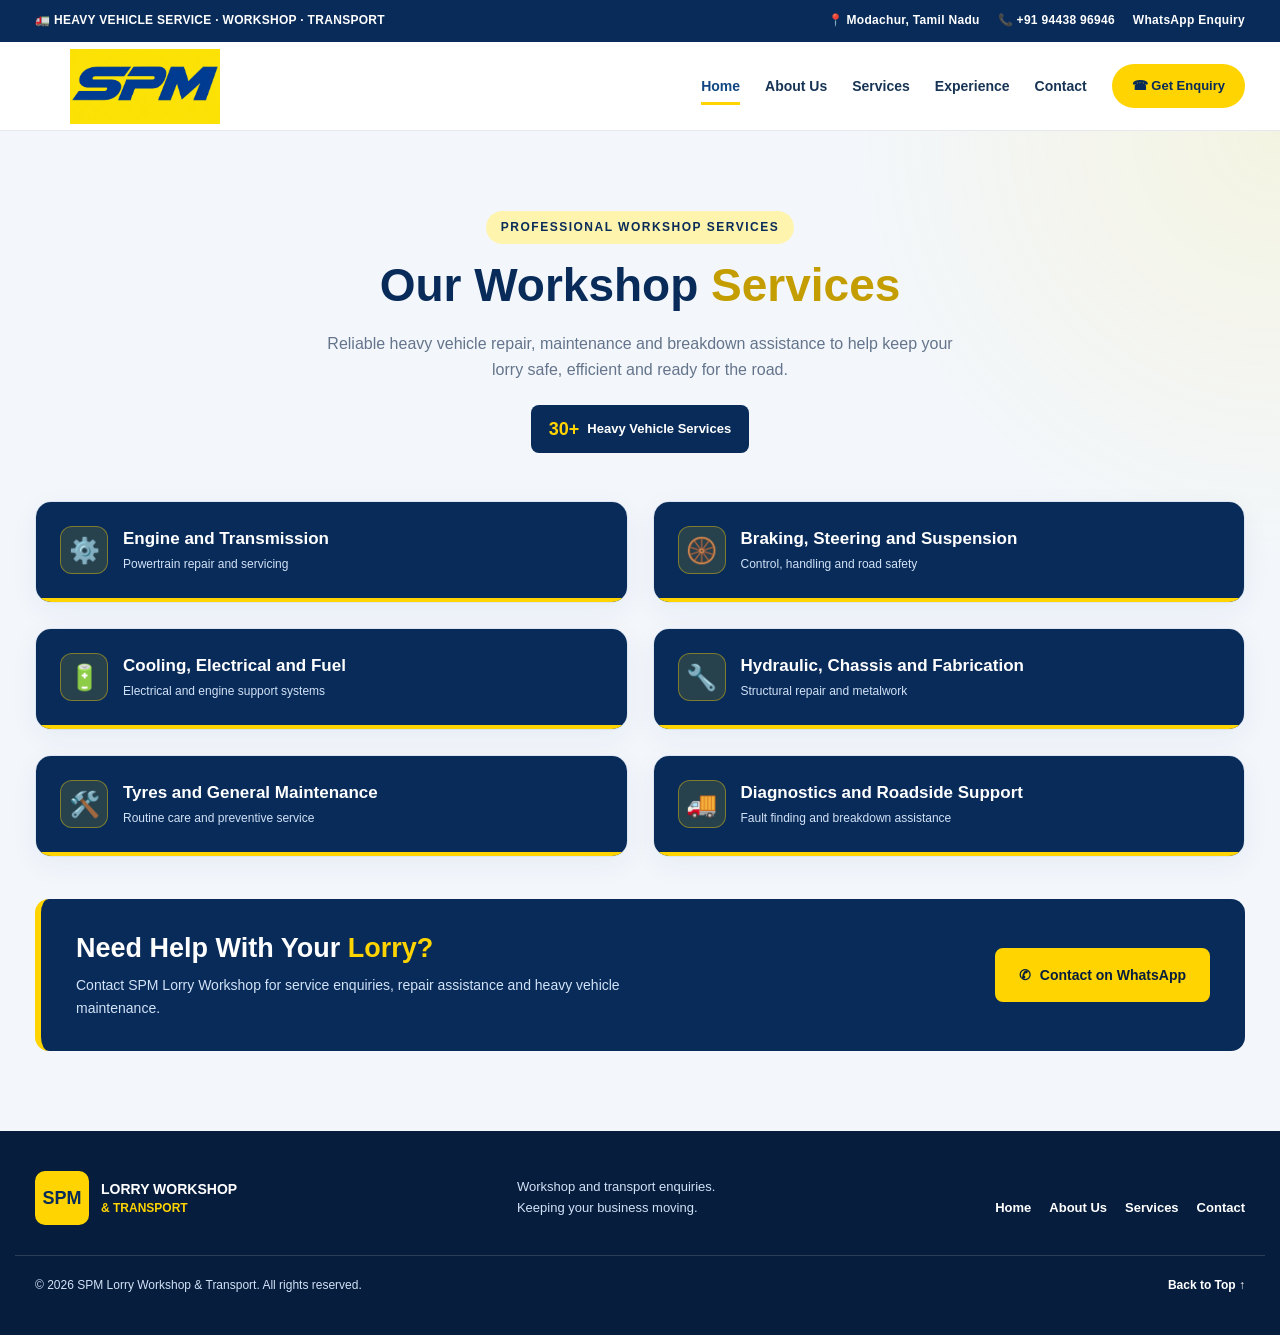
==== service.html @ 40bc5135 "Update Home link to point to index.html" ====
<!DOCTYPE html>
<html lang="en">
<head>
  <meta charset="UTF-8">
  <meta name="viewport" content="width=device-width, initial-scale=1.0">

  <title>Our Workshop Services | SPM Lorry Workshop & Transport</title>

  <meta name="description"
    content="Explore heavy commercial vehicle repair, engine servicing, brake repair, electrical work, fabrication and roadside breakdown assistance at SPM Lorry Workshop, Modachur, Tamil Nadu.">

  <meta name="theme-color" content="#082b59">

  <!-- Website Tab Icon -->
  <link rel="icon" type="images/png" href="logo.png">

  <!-- External CSS -->
  <link rel="stylesheet" href="style.css">

  <style>
    /* =========================================
       ROOT VARIABLES AND RESET
    ========================================= */

    :root {
      --navy: #082b59;
      --navy-dark: #061d3d;
      --blue: #104783;
      --yellow: #ffd400;
      --white: #ffffff;
      --light: #f3f7fc;
      --text: #183454;
      --muted: #64748b;
      --border: #dce6f2;
    }

    * {
      margin: 0;
      padding: 0;
      box-sizing: border-box;
    }

    html {
      scroll-behavior: smooth;
      scroll-padding-top: 110px;
    }

    body {
      font-family: Arial, Helvetica, sans-serif;
      background: var(--light);
      color: var(--text);
      line-height: 1.6;
    }

    a {
      color: inherit;
      text-decoration: none;
    }

    button,
    a {
      -webkit-tap-highlight-color: transparent;
    }

    .container {
      width: 100%;
      max-width: 1250px;
      margin: 0 auto;
      padding-left: 20px;
      padding-right: 20px;
    }

    /* =========================================
       TOP BAR
    ========================================= */

    .topbar {
      background: var(--navy);
      color: var(--white);
      font-size: 12px;
      font-weight: 600;
      letter-spacing: 0.3px;
    }

    .topbar-content,
    .topbar-contact {
      display: flex;
      align-items: center;
      justify-content: space-between;
      gap: 18px;
    }

    .topbar-content {
      min-height: 42px;
    }

    .topbar-contact a {
      transition: color 0.25s ease;
      white-space: nowrap;
    }

    .topbar-contact a:hover {
      color: var(--yellow);
    }

    /* =========================================
       HEADER AND NAVIGATION
    ========================================= */

    .header {
      position: sticky;
      top: 0;
      z-index: 1000;
      background: rgba(255, 255, 255, 0.97);
      backdrop-filter: blur(16px);
      border-bottom: 1px solid rgba(8, 43, 89, 0.1);
    }

    .navbar {
      min-height: 88px;
      display: flex;
      align-items: center;
      justify-content: space-between;
      gap: 25px;
    }

    .brand {
      display: inline-flex;
      align-items: center;
      flex-shrink: 0;
    }

    .brand img {
      display: block;
      width: 220px;
      max-height: 75px;
      object-fit: contain;
    }

    .nav-menu {
      display: flex;
      align-items: center;
      gap: 25px;
    }

    .nav-link {
      position: relative;
      padding: 12px 0;
      font-size: 14px;
      font-weight: 700;
      white-space: nowrap;
      transition: color 0.25s ease;
    }

    .nav-link::after {
      content: "";
      position: absolute;
      left: 0;
      bottom: 4px;
      width: 0;
      height: 3px;
      background: var(--yellow);
      transition: width 0.25s ease;
    }

    .nav-link:hover,
    .nav-link.active {
      color: var(--blue);
    }

    .nav-link:hover::after,
    .nav-link.active::after {
      width: 100%;
    }

    .nav-cta {
      display: inline-flex;
      align-items: center;
      justify-content: center;
      gap: 8px;
      padding: 12px 20px;
      border-radius: 50px;
      background: var(--yellow);
      color: var(--navy);
      font-size: 13px;
      font-weight: 800;
      white-space: nowrap;
      transition: transform 0.25s ease,
                  box-shadow 0.25s ease;
    }

    .nav-cta:hover {
      transform: translateY(-2px);
      box-shadow: 0 8px 20px rgba(255, 212, 0, 0.3);
    }

    .menu-toggle {
      display: none;
      width: 44px;
      height: 44px;
      padding: 9px;
      border: 1px solid var(--border);
      border-radius: 10px;
      background: var(--white);
      cursor: pointer;
    }

    .menu-toggle span {
      display: block;
      height: 3px;
      width: 100%;
      margin: 5px 0;
      border-radius: 4px;
      background: var(--navy);
      transition: transform 0.2s ease;
    }

    /* =========================================
       WORKSHOP SERVICES SECTION
    ========================================= */

    .workshop-services {
      padding: 80px 0;
      background:
        radial-gradient(
          circle at top right,
          rgba(255, 212, 0, 0.10),
          transparent 28%
        ),
        var(--light);
    }

    .section-header {
      max-width: 760px;
      margin: 0 auto 48px;
      text-align: center;
    }

    .section-label {
      display: inline-block;
      margin-bottom: 14px;
      padding: 7px 15px;
      background: #fff4ad;
      color: var(--navy);
      border-radius: 30px;
      font-size: 12px;
      font-weight: 800;
      letter-spacing: 1.5px;
      text-transform: uppercase;
    }

    .section-header h1 {
      margin-bottom: 18px;
      color: var(--navy);
      font-size: clamp(30px, 4vw, 46px);
      line-height: 1.2;
      font-weight: 800;
    }

    .section-header h1 span {
      color: #c49d00;
    }

    .section-header > p {
      max-width: 650px;
      margin: 0 auto;
      color: var(--muted);
      font-size: 16px;
    }

    .service-count {
      display: inline-flex;
      align-items: center;
      justify-content: center;
      gap: 8px;
      margin-top: 22px;
      padding: 10px 18px;
      background: var(--navy);
      color: var(--white);
      border-radius: 8px;
      font-size: 13px;
      font-weight: 700;
    }

    .service-count strong {
      color: var(--yellow);
      font-size: 18px;
    }

    /* =========================================
       SERVICES GRID
    ========================================= */

    .services-grid {
      display: grid;
      grid-template-columns: repeat(2, minmax(0, 1fr));
      gap: 25px;
      align-items: stretch;
    }

    /* =========================================
       SERVICE CATEGORY CARDS
    ========================================= */

    .service-category {
      overflow: hidden;
      background: var(--white);
      border: 1px solid var(--border);
      border-radius: 16px;
      box-shadow: 0 8px 28px rgba(8, 43, 89, 0.055);
      transition: transform 0.3s ease,
                  box-shadow 0.3s ease,
                  border-color 0.3s ease;
    }

    .service-category:hover {
      transform: translateY(-5px);
      border-color: #c3d4e9;
      box-shadow: 0 16px 35px rgba(8, 43, 89, 0.12);
    }

    .category-header {
      display: flex;
      align-items: center;
      gap: 15px;
      min-height: 100px;
      padding: 22px 24px;
      background: var(--navy);
      color: var(--white);
      border-bottom: 4px solid var(--yellow);
    }

    .category-icon {
      width: 48px;
      height: 48px;
      flex-shrink: 0;
      display: flex;
      align-items: center;
      justify-content: center;
      background: rgba(255, 212, 0, 0.13);
      border: 1px solid rgba(255, 212, 0, 0.4);
      border-radius: 12px;
      font-size: 25px;
    }

    .category-heading {
      flex: 1;
      min-width: 0;
    }

    .category-heading h2 {
      font-size: 17px;
      line-height: 1.4;
      font-weight: 700;
    }

    .category-heading p {
      margin-top: 4px;
      color: #d2e2f7;
      font-size: 12px;
    }

    /* =========================================
       SERVICE LIST
    ========================================= */

    .service-list {
      list-style: none;
      padding: 13px 24px 20px;
    }

    .service-list li {
      display: flex;
      align-items: flex-start;
      gap: 12px;
      padding: 11px 0;
      border-bottom: 1px solid #edf1f7;
      color: var(--text);
      font-size: 14px;
      transition: color 0.2s ease;
    }

    .service-list li:last-child {
      border-bottom: none;
    }

    .service-list li:hover {
      color: var(--blue);
    }

    .service-check {
      width: 21px;
      height: 21px;
      flex-shrink: 0;
      display: flex;
      align-items: center;
      justify-content: center;
      margin-top: 1px;
      background: #fff6bf;
      color: var(--navy);
      border-radius: 50%;
      font-size: 12px;
      font-weight: 900;
    }

    /* =========================================
       WHATSAPP CONTACT BANNER
    ========================================= */

    .workshop-cta {
      display: flex;
      align-items: center;
      justify-content: space-between;
      gap: 25px;
      margin-top: 42px;
      padding: 32px 35px;
      background: var(--navy);
      border-left: 6px solid var(--yellow);
      border-radius: 14px;
      color: var(--white);
    }

    .cta-content {
      flex: 1;
    }

    .cta-content h2 {
      margin-bottom: 8px;
      font-size: clamp(21px, 3vw, 27px);
      line-height: 1.3;
    }

    .cta-content h2 span {
      color: var(--yellow);
    }

    .cta-content p {
      max-width: 600px;
      color: #d2e2f7;
      font-size: 14px;
    }

    .cta-button {
      display: inline-flex;
      align-items: center;
      justify-content: center;
      gap: 9px;
      flex-shrink: 0;
      padding: 14px 22px;
      background: var(--yellow);
      color: var(--navy-dark);
      border: 2px solid var(--yellow);
      border-radius: 8px;
      font-size: 14px;
      font-weight: 800;
      transition: background 0.25s ease,
                  color 0.25s ease;
    }

    .cta-button:hover {
      background: transparent;
      color: var(--yellow);
    }

    /* =========================================
       FOOTER
    ========================================= */

    .footer {
      padding-top: 40px;
      background: var(--navy-dark);
      color: var(--white);
    }

    .footer-main {
      display: flex;
      align-items: center;
      justify-content: space-between;
      flex-wrap: wrap;
      gap: 25px;
      padding-bottom: 30px;
    }

    .footer-brand {
      gap: 12px;
    }

    .brand-mark {
      display: flex;
      align-items: center;
      justify-content: center;
      width: 54px;
      height: 54px;
      background: var(--yellow);
      color: var(--navy);
      border-radius: 10px;
      font-size: 18px;
      font-weight: 900;
    }

    .brand-text {
      display: flex;
      flex-direction: column;
      color: var(--white);
      font-size: 14px;
      font-weight: 800;
      line-height: 1.4;
    }

    .brand-text small {
      color: var(--yellow);
      font-size: 12px;
    }

    .footer-description {
      color: #d2e2f7;
      font-size: 13px;
    }

    .footer-links {
      display: flex;
      flex-wrap: wrap;
      gap: 18px;
      font-size: 13px;
      font-weight: 600;
    }

    .footer-links a:hover,
    .footer-bottom a:hover {
      color: var(--yellow);
    }

    .footer-bottom {
      display: flex;
      align-items: center;
      justify-content: space-between;
      flex-wrap: wrap;
      gap: 15px;
      padding-top: 20px;
      padding-bottom: 20px;
      border-top: 1px solid rgba(255, 255, 255, 0.15);
      color: #d2e2f7;
      font-size: 12px;
    }

    .footer-bottom a {
      color: var(--white);
      font-weight: 700;
    }

    /* =========================================
       TABLET RESPONSIVE
    ========================================= */

    @media (max-width: 1000px) {
      .navbar {
        gap: 15px;
      }

      .brand img {
        width: 185px;
      }

      .nav-menu {
        gap: 16px;
      }

      .nav-link {
        font-size: 13px;
      }

      .nav-cta {
        padding: 11px 14px;
      }

      .topbar-content {
        padding-top: 8px;
        padding-bottom: 8px;
      }

      .topbar-contact {
        flex-wrap: wrap;
        justify-content: flex-end;
        gap: 8px 14px;
      }
    }

    @media (max-width: 800px) {
      .menu-toggle {
        display: block;
        flex-shrink: 0;
      }

      .nav-menu {
        display: none;
        position: absolute;
        top: 100%;
        left: 0;
        right: 0;
        padding: 20px;
        background: var(--white);
        border-top: 1px solid var(--border);
        box-shadow: 0 12px 22px rgba(8, 43, 89, 0.1);
        align-items: stretch;
        flex-direction: column;
        gap: 8px;
      }

      .nav-menu.is-open {
        display: flex;
      }

      .nav-link {
        padding: 10px 4px;
        font-size: 15px;
      }

      .nav-link::after {
        bottom: 2px;
      }

      .nav-cta {
        margin-top: 8px;
      }

      .services-grid {
        gap: 18px;
      }

      .category-header {
        padding: 18px;
        gap: 12px;
      }

      .category-heading h2 {
        font-size: 15px;
      }

      .service-list {
        padding: 12px 18px 17px;
      }

      .service-list li {
        font-size: 13px;
      }

      .workshop-cta {
        padding: 27px;
      }
    }

    /* =========================================
       MOBILE RESPONSIVE
    ========================================= */

    @media (max-width: 600px) {
      .container {
        padding-left: 16px;
        padding-right: 16px;
      }

      .topbar-content {
        align-items: flex-start;
        flex-direction: column;
        gap: 8px;
      }

      .topbar-content > p {
        font-size: 10px;
      }

      .topbar-contact {
        justify-content: flex-start;
        font-size: 11px;
      }

      .navbar {
        min-height: 75px;
      }

      .brand img {
        width: 175px;
        max-height: 60px;
      }

      .workshop-services {
        padding: 48px 0;
      }

      .section-header {
        margin-bottom: 32px;
      }

      .section-header h1 {
        font-size: 30px;
      }

      .section-header > p {
        font-size: 14px;
      }

      .services-grid {
        grid-template-columns: 1fr;
        gap: 20px;
      }

      .category-header {
        min-height: auto;
        padding: 20px;
      }

      .category-icon {
        width: 44px;
        height: 44px;
        font-size: 22px;
      }

      .category-heading h2 {
        font-size: 16px;
      }

      .service-list {
        padding: 12px 20px 17px;
      }

      .service-list li {
        font-size: 14px;
        padding: 12px 0;
      }

      .workshop-cta {
        flex-direction: column;
        align-items: stretch;
        gap: 20px;
        padding: 25px 22px;
      }

      .cta-button {
        width: 100%;
      }

      .footer-main {
        align-items: flex-start;
        flex-direction: column;
      }

      .footer-bottom {
        align-items: flex-start;
        flex-direction: column;
      }
    }

    /* =========================================
       SMALL MOBILE
    ========================================= */

    @media (max-width: 360px) {
      .brand img {
        width: 150px;
      }

      .workshop-services {
        padding: 38px 0;
      }

      .section-header h1 {
        font-size: 26px;
      }

      .category-header {
        gap: 10px;
        padding: 16px;
      }

      .category-heading h2 {
        font-size: 14px;
      }

      .category-heading p {
        font-size: 11px;
      }

      .service-list {
        padding-right: 16px;
        padding-left: 16px;
      }

      .service-list li {
        font-size: 13px;
      }
    }

    /* =========================================
       ACCESSIBILITY
    ========================================= */

    a:focus-visible,
    button:focus-visible {
      outline: 3px solid var(--yellow);
      outline-offset: 4px;
    }

    @media (prefers-reduced-motion: reduce) {
      html {
        scroll-behavior: auto;
      }

      *,
      *::before,
      *::after {
        transition-duration: 0.01ms !important;
        animation-duration: 0.01ms !important;
      }
    }
  </style>
</head>

<body id="home">

  <!-- =========================================
       TOP BAR
  ========================================= -->

  <div class="topbar">
    <div class="container topbar-content">

      <p>🚛 HEAVY VEHICLE SERVICE · WORKSHOP · TRANSPORT</p>

      <div class="topbar-contact">
        <span>📍 Modachur, Tamil Nadu</span>

        <a href="tel:+919443896946">
          📞 +91 94438 96946
        </a>

        <a
          href="https://wa.me/919443896946"
          target="_blank"
          rel="noopener noreferrer">
          WhatsApp Enquiry
        </a>
      </div>

    </div>
  </div>

  <!-- =========================================
       WEBSITE HEADER
  ========================================= -->

  <header class="header">
    <div class="container navbar">

      <a href="#home" class="brand" aria-label="SPM home">
        <img
          src="images/logo.png"
          alt="SPM Lorry Workshop and Transport logo">
      </a>

      <button
        class="menu-toggle"
        id="menuToggle"
        type="button"
        aria-label="Open navigation menu"
        aria-expanded="false"
        aria-controls="navMenu">

        <span></span>
        <span></span>
        <span></span>
      </button>

      <nav class="nav-menu" id="navMenu" aria-label="Main navigation">

        <a class="nav-link active" href="index.html">Home</a>
        <a class="nav-link" href="#about">About Us</a>
        <a class="nav-link" href="#services">Services</a>
        <a class="nav-link" href="#experience">Experience</a>
        <a class="nav-link" href="#contact">Contact</a>

        <a
          class="nav-cta"
          href="https://wa.me/919443896946?text=Hello%20SPM%2C%20I%20need%20an%20enquiry."
          target="_blank"
          rel="noopener noreferrer">
          ☎ Get Enquiry
        </a>

      </nav>

    </div>
  </header>

  <!-- =========================================
       MAIN CONTENT
  ========================================= -->

  <main>

    <!-- WORKSHOP SERVICES -->

    <section class="workshop-services" id="services">

      <div class="container">

        <!-- SECTION HEADING -->

        <div class="section-header">

          <span class="section-label">
            Professional Workshop Services
          </span>

          <h1>
            Our Workshop <span>Services</span>
          </h1>

          <p>
            Reliable heavy vehicle repair, maintenance and breakdown
            assistance to help keep your lorry safe, efficient and
            ready for the road.
          </p>

          <div class="service-count">
            <strong>30+</strong>
            Heavy Vehicle Services
          </div>

        </div>

        <!-- SERVICE CATEGORY GRID -->

        <div class="services-grid">

          <!-- 01 ENGINE AND TRANSMISSION -->

          <article class="service-category">

            <header class="category-header">

              <div class="category-icon" aria-hidden="true">
                ⚙️
              </div>

              <div class="category-heading">
                <h2>Engine and Transmission</h2>
                <p>Powertrain repair and servicing</p>
              </div>

            </header>

            <ol class="service-list" start="1">

              <li><span class="service-check">✓</span><span>Heavy Commercial Vehicle Repair</span></li>
              <li><span class="service-check">✓</span><span>Lorry Engine Repair</span></li>
              <li><span class="service-check">✓</span><span>Engine Overhauling and Reconditioning</span></li>
              <li><span class="service-check">✓</span><span>Gearbox Repair and Servicing</span></li>
              <li><span class="service-check">✓</span><span>Clutch Repair and Replacement</span></li>
              <li><span class="service-check">✓</span><span>Differential Repair and Servicing</span></li>
              <li><span class="service-check">✓</span><span>Axle Repair and Replacement</span></li>

            </ol>

          </article>

          <!-- 02 BRAKING, STEERING AND SUSPENSION -->

          <article class="service-category">

            <header class="category-header">

              <div class="category-icon" aria-hidden="true">
                🛞
              </div>

              <div class="category-heading">
                <h2>Braking, Steering and Suspension</h2>
                <p>Control, handling and road safety</p>
              </div>

            </header>

            <ol class="service-list" start="8">

              <li><span class="service-check">✓</span><span>Brake System Repair and Servicing</span></li>
              <li><span class="service-check">✓</span><span>Air Brake System Repair</span></li>
              <li><span class="service-check">✓</span><span>Suspension System Repair</span></li>
              <li><span class="service-check">✓</span><span>Steering System Repair</span></li>
              <li><span class="service-check">✓</span><span>Wheel Alignment and Balancing</span></li>

            </ol>

          </article>

          <!-- 03 COOLING, ELECTRICAL AND FUEL -->

          <article class="service-category">

            <header class="category-header">

              <div class="category-icon" aria-hidden="true">
                🔋
              </div>

              <div class="category-heading">
                <h2>Cooling, Electrical and Fuel</h2>
                <p>Electrical and engine support systems</p>
              </div>

            </header>

            <ol class="service-list" start="13">

              <li><span class="service-check">✓</span><span>Radiator and Cooling System Repair</span></li>
              <li><span class="service-check">✓</span><span>Vehicle Electrical System Repair</span></li>
              <li><span class="service-check">✓</span><span>Battery Testing and Replacement</span></li>
              <li><span class="service-check">✓</span><span>Starter Motor and Alternator Repair</span></li>
              <li><span class="service-check">✓</span><span>Diesel Fuel Injection System Servicing</span></li>
              <li><span class="service-check">✓</span><span>Fuel Pump Repair and Servicing</span></li>
              <li><span class="service-check">✓</span><span>Air Compressor Repair and Servicing</span></li>

            </ol>

          </article>

          <!-- 04 HYDRAULIC, CHASSIS AND FABRICATION -->

          <article class="service-category">

            <header class="category-header">

              <div class="category-icon" aria-hidden="true">
                🔧
              </div>

              <div class="category-heading">
                <h2>Hydraulic, Chassis and Fabrication</h2>
                <p>Structural repair and metalwork</p>
              </div>

            </header>

            <ol class="service-list" start="20">

              <li><span class="service-check">✓</span><span>Hydraulic System Repair</span></li>
              <li><span class="service-check">✓</span><span>Chassis Repair and Reinforcement</span></li>
              <li><span class="service-check">✓</span><span>Welding and Metal Fabrication</span></li>

            </ol>

          </article>

          <!-- 05 TYRES AND GENERAL MAINTENANCE -->

          <article class="service-category">

            <header class="category-header">

              <div class="category-icon" aria-hidden="true">
                🛠️
              </div>

              <div class="category-heading">
                <h2>Tyres and General Maintenance</h2>
                <p>Routine care and preventive service</p>
              </div>

            </header>

            <ol class="service-list" start="23">

              <li><span class="service-check">✓</span><span>Tyre Replacement and Puncture Repair</span></li>
              <li><span class="service-check">✓</span><span>Engine Oil Change and Lubrication</span></li>
              <li><span class="service-check">✓</span><span>Preventive Maintenance and Inspection</span></li>
              <li><span class="service-check">✓</span><span>Periodic Lorry Servicing</span></li>
              <li><span class="service-check">✓</span><span>Spare Parts Replacement</span></li>

            </ol>

          </article>

          <!-- 06 DIAGNOSTICS AND ROADSIDE SUPPORT -->

          <article class="service-category">

            <header class="category-header">

              <div class="category-icon" aria-hidden="true">
                🚚
              </div>

              <div class="category-heading">
                <h2>Diagnostics and Roadside Support</h2>
                <p>Fault finding and breakdown assistance</p>
              </div>

            </header>

            <ol class="service-list" start="28">

              <li><span class="service-check">✓</span><span>Vehicle Inspection and Fault Diagnosis</span></li>
              <li><span class="service-check">✓</span><span>On-Site Lorry Repair</span></li>
              <li><span class="service-check">✓</span><span>Heavy Vehicle Breakdown Assistance</span></li>

            </ol>

          </article>

        </div>

        <!-- CONTACT BANNER -->

        <section class="workshop-cta" id="contact">

          <div class="cta-content">

            <h2>
              Need Help With Your <span>Lorry?</span>
            </h2>

            <p>
              Contact SPM Lorry Workshop for service enquiries,
              repair assistance and heavy vehicle maintenance.
            </p>

          </div>

          <a
            class="cta-button"
            href="https://wa.me/919443896946?text=Hello%20SPM%2C%20I%20need%20lorry%20workshop%20service."
            target="_blank"
            rel="noopener noreferrer"
            aria-label="Contact SPM Lorry Workshop on WhatsApp">

            <span aria-hidden="true">✆</span>
            Contact on WhatsApp

          </a>

        </section>

      </div>

    </section>

  </main>

  <!-- =========================================
       FOOTER
  ========================================= -->

  <footer class="footer" id="footer">

    <div class="container footer-main">

      <a class="footer-brand" href="#home" aria-label="SPM home">

        <span class="brand-mark">SPM</span>

        <span class="brand-text">
          LORRY WORKSHOP
          <small>&amp; TRANSPORT</small>
        </span>

      </a>

      <p class="footer-description">
        Workshop and transport enquiries.
        <br>
        Keeping your business moving.
      </p>

      <nav class="footer-links" aria-label="Footer navigation">

        <a href="index.html">Home</a>
        <a href="#about">About Us</a>
        <a href="#services">Services</a>
        <a href="#contact">Contact</a>

      </nav>

    </div>

    <div class="container footer-bottom">

      <span>
        © <span id="year"></span>
        SPM Lorry Workshop &amp; Transport. All rights reserved.
      </span>

      <a href="#home">Back to Top ↑</a>

    </div>

  </footer>

  <!-- =========================================
       JAVASCRIPT
  ========================================= -->

  <script>
    // Automatically update the copyright year
    const yearElement = document.getElementById("year");

    if (yearElement) {
      yearElement.textContent = new Date().getFullYear();
    }

    // Mobile navigation menu
    const menuToggle = document.getElementById("menuToggle");
    const navMenu = document.getElementById("navMenu");

    if (menuToggle && navMenu) {
      menuToggle.addEventListener("click", function () {
        const isOpen = navMenu.classList.toggle("is-open");

        menuToggle.setAttribute("aria-expanded", String(isOpen));

        menuToggle.setAttribute(
          "aria-label",
          isOpen ? "Close navigation menu" : "Open navigation menu"
        );
      });

      // Close the mobile menu after selecting a link
      navMenu.querySelectorAll("a").forEach(function (link) {
        link.addEventListener("click", function () {
          navMenu.classList.remove("is-open");
          menuToggle.setAttribute("aria-expanded", "false");
          menuToggle.setAttribute("aria-label", "Open navigation menu");
        });
      });

      // Close the mobile menu when returning to desktop width
      window.addEventListener("resize", function () {
        if (window.innerWidth > 800) {
          navMenu.classList.remove("is-open");
          menuToggle.setAttribute("aria-expanded", "false");
          menuToggle.setAttribute("aria-label", "Open navigation menu");
        }
      });
    }
  </script>

</body>
</html>
---- style.css ----
/* =========================================
   SPM LORRY WORKSHOP & TRANSPORT
   Blue + Yellow Responsive Theme
========================================= */

:root {
  --navy: #082b59;
  --navy-dark: #041b3a;
  --blue: #104783;
  --yellow: #ffd400;
  --white: #ffffff;
  --cream: #f1f6ff;
  --ink: #082b59;
  --muted: #536985;
  --line: #d5e3f5;
  --shadow: 0 12px 35px rgba(8, 43, 89, 0.09);
  --radius: 18px;
}

* {
  margin: 0;
  padding: 0;
  box-sizing: border-box;
}

html {
  scroll-behavior: smooth;
  scroll-padding-top: 90px;
}

body {
  font-family: "DM Sans", Arial, sans-serif;
  color: var(--ink);
  background: var(--white);
  line-height: 1.7;
  overflow-x: hidden;
}

a {
  color: inherit;
  text-decoration: none;
}

button {
  font: inherit;
}

img {
  display: block;
  max-width: 100%;
}

.container {
  width: min(1200px, calc(100% - 48px));
  margin: 0 auto;
}

section {
  scroll-margin-top: 85px;
}
 
/* =========================================
   TOP BAR
========================================= */

.topbar {
  background: var(--navy);
  color: var(--white);
  font-size: 12px;
  font-weight: 600;
  letter-spacing: 0.35px;
}

.topbar-content,
.topbar-contact {
  display: flex;
  align-items: center;
  justify-content: space-between;
  gap: 22px;
}

.topbar-content {
  min-height: 40px;
}

.topbar-contact {
  gap: 20px;
}

.topbar-contact a {
  transition: color 0.25s ease;
}

.topbar-contact a:hover {
  color: var(--yellow);
}

/* =========================================
   HEADER / NAVIGATION
========================================= */

.header {
  position: sticky;
  top: 0;
  z-index: 1000;
  background: rgba(255, 255, 255, 0.96);
  backdrop-filter: blur(16px);
  border-bottom: 1px solid rgba(8, 43, 89, 0.08);
}

.navbar {
  min-height: 92px;
  display: flex;
  align-items: center;
  justify-content: space-between;
  gap: 35px;
}

.brand {
  display: flex;
  align-items: center;
  flex-shrink: 0;
}

.brand img {
  width: 245px;
  max-height: 78px;
  object-fit: contain;
}

.nav-menu {
  display: flex;
  align-items: center;
  gap: 30px;
}

.nav-link {
  position: relative;
  padding: 12px 0;
  font-size: 15px;
  font-weight: 700;
  transition: color 0.25s ease;
}

.nav-link::after {
  content: "";
  position: absolute;
  bottom: 2px;
  left: 0;
  width: 0;
  height: 4px;
  background: var(--yellow);
  transition: width 0.25s ease;
}

.nav-link:hover,
.nav-link.active {
  color: var(--blue);
}

.nav-link:hover::after,
.nav-link.active::after {
  width: 100%;
}

.nav-cta {
  display: inline-flex;
  align-items: center;
  justify-content: center;
  gap: 8px;
  padding: 13px 25px;
  border-radius: 50px;
  background: var(--yellow);
  color: var(--navy);
  font-size: 14px;
  font-weight: 800;
  white-space: nowrap;
  transition: transform 0.25s ease, box-shadow 0.25s ease;
}

.nav-cta:hover {
  transform: translateY(-2px);
  box-shadow: 0 8px 20px rgba(255, 212, 0, 0.28);
}

.menu-toggle {
  display: none;
  width: 44px;
  height: 44px;
  border: 1px solid var(--line);
  border-radius: 10px;
  background: var(--white);
  cursor: pointer;
  padding: 10px;
}

.menu-toggle span {
  display: block;
  height: 3px;
  width: 100%;
  margin: 4px 0;
  border-radius: 4px;
  background: var(--navy);
}

/* =========================================
   HERO SECTION
========================================= */

.hero {
  min-height: 440px;
  position: relative;
  display: flex;
  align-items: center;
  color: var(--white);

  /* Replace this image with your own truck photo */
  background-image: url("images/hero-truck.jpg");
  background-size: cover;
  background-position: center 55%;
  background-color: var(--navy);
}

.hero-overlay {
  position: absolute;
  inset: 0;
  background:
    linear-gradient(
      90deg,
      rgba(4, 27, 58, 0.94) 0%,
      rgba(4, 37, 73, 0.78) 42%,
      rgba(4, 27, 58, 0.12) 100%
    );
}

.hero-content {
  position: relative;
  z-index: 1;
  padding-top: 60px;
  padding-bottom: 60px;
}

.eyebrow,
.section-label {
  display: flex;
  align-items: center;
  gap: 12px;
  color: var(--blue);
  font-size: 13px;
  font-weight: 800;
  letter-spacing: 0.8px;
}

.hero .eyebrow {
  color: #e4efff;
  font-size: 15px;
  margin-bottom: 15px;
}

.eyebrow-line {
  display: inline-block;
  flex-shrink: 0;
  width: 48px;
  height: 5px;
  background: var(--yellow);
}

.hero h1 {
  max-width: 790px;
  font-size: clamp(38px, 5.1vw, 66px);
  font-weight: 800;
  line-height: 1.04;
  letter-spacing: -2px;
}

.hero h1 span {
  color: var(--yellow);
}

.hero-content > p {
  max-width: 550px;
  margin-top: 18px;
  color: #edf4ff;
  font-size: 18px;
  line-height: 1.65;
}

.hero-buttons {
  display: flex;
  flex-wrap: wrap;
  gap: 14px;
  margin-top: 25px;
}

.btn {
  display: inline-flex;
  align-items: center;
  justify-content: center;
  gap: 14px;
  min-height: 50px;
  padding: 13px 25px;
  border-radius: 50px;
  border: 1px solid transparent;
  font-size: 14px;
  font-weight: 800;
  transition: transform 0.25s ease, background 0.25s ease;
}

.btn:hover {
  transform: translateY(-3px);
}

.btn-yellow {
  background: var(--yellow);
  color: var(--navy);
}

.btn-yellow:hover {
  background: #ffe34d;
}

.btn-outline {
  color: var(--white);
  border-color: rgba(255, 255, 255, 0.7);
}

.btn-outline:hover {
  background: rgba(255, 255, 255, 0.12);
}

.hero-note {
  display: flex;
  align-items: center;
  gap: 9px;
  margin-top: 22px;
  color: #e2edff;
  font-size: 12px;
  font-weight: 600;
}

.note-dot {
  width: 8px;
  height: 8px;
  background: var(--yellow);
  border-radius: 50%;
}

/* =========================================
   SHARED SECTION STYLES
========================================= */

.section {
  padding: 78px 0;
}

.section-heading {
  margin-bottom: 30px;
}

.section-label {
  margin-bottom: 10px;
}

.section-heading h2,
.about-content h2,
.contact-content h2 {
  font-size: clamp(28px, 3.2vw, 38px);
  font-weight: 800;
  line-height: 1.2;
  letter-spacing: -0.8px;
}

.section-heading > p {
  margin-top: 10px;
  color: var(--muted);
  font-size: 15px;
}

/* =========================================
   ABOUT SECTION
========================================= */

.about-section {
  background: var(--white);
}

.about-grid {
  display: grid;
  grid-template-columns: 1.4fr 0.8fr;
  align-items: center;
  gap: 65px;
}

.about-content h2 {
  margin-bottom: 18px;
}

.about-content > p {
  margin-top: 12px;
  max-width: 650px;
  color: var(--muted);
  font-size: 15px;
}

.text-link {
  display: inline-flex;
  margin-top: 22px;
  color: var(--blue);
  font-weight: 800;
  border-bottom: 2px solid var(--yellow);
  padding-bottom: 4px;
}

.about-highlight {
  padding: 35px;
  border: 1px solid var(--line);
  border-radius: var(--radius);
  background: linear-gradient(135deg, #f5f9ff, #e6f0ff);
  box-shadow: var(--shadow);
}

.highlight-number {
  color: var(--navy);
  font-size: 72px;
  font-weight: 800;
  line-height: 1.1;
}

.highlight-number span {
  color: #e0b900;
}

.about-highlight h3 {
  margin-top: 8px;
  font-size: 22px;
  font-weight: 800;
}

.about-highlight p {
  color: var(--muted);
  font-size: 14px;
}

.highlight-line {
  width: 55px;
  height: 5px;
  margin: 22px 0 15px;
  background: var(--yellow);
}

.about-highlight .highlight-small {
  font-size: 12px;
  font-weight: 700;
}

/* =========================================
   SERVICES SECTION
========================================= */

.services-section {
  background:
    radial-gradient(ellipse at top left, #ffffff 0%, transparent 65%),
    var(--cream);
}

.section-heading h2 {
  color: var(--navy);
}

.services-grid {
  display: grid;
  grid-template-columns: repeat(3, minmax(0, 1fr));
  gap: 24px;
  align-items: stretch;
}

.service-card {
  min-width: 0;
  display: flex;
  flex-direction: column;
  gap: 15px;
  padding: 25px;
  border: 1px solid var(--line);
  border-radius: var(--radius);
  background: rgba(255, 255, 255, 0.92);
  box-shadow: 0 5px 20px rgba(8, 43, 89, 0.04);
  transition: transform 0.25s ease, box-shadow 0.25s ease;
}

.service-card:hover {
  transform: translateY(-5px);
  box-shadow: var(--shadow);
}

.service-icon {
  width: 52px;
  height: 52px;
  display: grid;
  place-items: center;
  flex-shrink: 0;
  border-radius: 50%;
  background: var(--navy);
  color: var(--white);
  font-size: 23px;
}

.yellow-icon {
  background: var(--yellow);
}

.service-number {
  display: block;
  margin-bottom: 5px;
  color: #52729a;
  font-size: 10px;
  font-weight: 800;
  letter-spacing: 1px;
}

.service-body h3 {
  color: var(--navy);
  font-size: 21px;
  font-weight: 800;
  line-height: 1.35;
}

.service-body > p {
  margin-top: 10px;
  color: var(--muted);
  font-size: 14px;
  line-height: 1.8;
}

.service-list,
.simple-list {
  padding-left: 20px;
  color: var(--muted);
  font-size: 13px;
}

.service-list {
  display: none;
  margin-top: 10px;
}

.service-list.show-list {
  display: block;
}

.service-list li,
.simple-list li {
  padding: 5px 0;
}

.service-list li::marker,
.simple-list li::marker {
  color: #d6b000;
}

.simple-list {
  margin-top: 12px;
  margin-bottom: 5px;
}

.service-btn {
  display: inline-flex;
  align-items: center;
  justify-content: space-between;
  gap: 12px;
  align-self: flex-start;
  max-width: 100%;
  margin-top: auto;
  padding: 11px 17px;
  border: 1px solid var(--blue);
  border-radius: 40px;
  background: var(--white);
  color: var(--blue);
  font-size: 12px;
  font-weight: 800;
  cursor: pointer;
  transition: background 0.25s ease, color 0.25s ease;
}

.service-body {
  display: flex;
  flex: 1;
  flex-direction: column;
  align-items: flex-start;
}

.service-btn:hover {
  background: var(--navy);
  color: var(--white);
}

.workshop-trigger {
  margin-top: 22px;
  background: var(--navy);
  color: var(--white);
  border-color: var(--navy);
}

.workshop-trigger:hover {
  background: var(--blue);
  color: var(--white);
}

/* =========================================
   CONTACT CTA
========================================= */

.contact-section {
  padding: 65px 0;
  background: var(--navy);
  color: var(--white);
}

.contact-content {
  display: flex;
  align-items: center;
  justify-content: space-between;
  gap: 35px;
}

.light-label {
  color: #e1edff;
}

.contact-content h2 {
  max-width: 650px;
  margin-top: 12px;
}

.contact-content > div:first-child > p {
  margin-top: 12px;
  color: #d8e5f7;
  font-size: 14px;
}

.contact-buttons {
  display: flex;
  flex-wrap: wrap;
  gap: 12px;
}

.btn-white {
  background: var(--white);
  color: var(--navy);
}

/* =========================================
   FOOTER
========================================= */

.footer {
  padding: 35px 0 20px;
  background: var(--navy-dark);
  color: var(--white);
}

.footer-content {
  text-align: center;
}

.footer-brand {
  display: inline-flex;
  align-items: center;
  justify-content: center;
  gap: 14px;
  font-size: 14px;
  font-weight: 800;
}

.footer-brand img {
  width: 100px;
  padding: 5px;
  border-radius: 5px;
  background: var(--white);
}

.footer-content > p {
  margin-top: 15px;
  color: #d0def1;
  font-size: 13px;
}

.footer-links {
  display: flex;
  justify-content: center;
  flex-wrap: wrap;
  gap: 25px;
  margin-top: 20px;
  font-size: 13px;
  font-weight: 600;
}

.footer-links a:hover {
  color: var(--yellow);
}

.footer-content .copyright {
  margin-top: 25px;
  padding-top: 18px;
  border-top: 1px solid rgba(255, 255, 255, 0.15);
  font-size: 12px;
}

/* =========================================
   FLOATING WHATSAPP
========================================= */

.whatsapp-float {
  position: fixed;
  right: 22px;
  bottom: 22px;
  z-index: 900;
  width: 54px;
  height: 54px;
  display: grid;
  place-items: center;
  border: 3px solid var(--white);
  border-radius: 50%;
  background: #20bd5a;
  color: var(--white);
  font-size: 13px;
  font-weight: 800;
  box-shadow: 0 5px 18px rgba(0, 0, 0, 0.2);
  transition: transform 0.25s ease;
}

.whatsapp-float:hover {
  transform: scale(1.08);
}

/* =========================================
   TABLET
========================================= */

@media (max-width: 1000px) {
  .topbar-content {
    justify-content: center;
  }

  .topbar-contact {
    display: none;
  }

  .navbar {
    gap: 18px;
  }

  .brand img {
    width: 190px;
  }

  .nav-menu {
    gap: 17px;
  }

  .nav-link {
    font-size: 13px;
  }

  .nav-cta {
    padding: 11px 16px;
  }

  .hero {
    min-height: 420px;
  }

  .hero h1 {
    font-size: clamp(38px, 6vw, 58px);
  }

  .services-grid {
    grid-template-columns: repeat(2, minmax(0, 1fr));
  }

  .about-grid {
    gap: 30px;
  }

  .contact-content {
    align-items: flex-start;
    flex-direction: column;
  }
}

/* =========================================
   MOBILE
========================================= */

@media (max-width: 700px) {
  html {
    scroll-padding-top: 75px;
  }

  .container {
    width: calc(100% - 32px);
  }

  .topbar {
    font-size: 10px;
    text-align: center;
  }

  .topbar-content {
    min-height: 34px;
  }

  .navbar {
    min-height: 74px;
    gap: 12px;
  }

  .brand img {
    width: 165px;
    max-height: 58px;
  }

  .menu-toggle {
    display: block;
    flex-shrink: 0;
  }

  .nav-menu {
    position: absolute;
    top: 100%;
    left: 0;
    right: 0;
    display: none;
    align-items: stretch;
    flex-direction: column;
    gap: 0;
    padding: 12px 20px 20px;
    background: var(--white);
    border-top: 1px solid var(--line);
    box-shadow: 0 15px 25px rgba(8, 43, 89, 0.12);
  }

  .nav-menu.show {
    display: flex;
  }

  .nav-link {
    padding: 13px 5px;
    font-size: 15px;
    border-bottom: 1px solid #edf2fa;
  }

  .nav-link::after {
    display: none;
  }

  .nav-cta {
    margin-top: 12px;
    padding: 13px;
  }

  .hero {
    min-height: 470px;
    background-position: 64% center;
  }

  .hero-overlay {
    background: linear-gradient(
      90deg,
      rgba(4, 27, 58, 0.94) 0%,
      rgba(4, 27, 58, 0.80) 62%,
      rgba(4, 27, 58, 0.42) 100%
    );
  }

  .hero-content {
    padding-top: 55px;
    padding-bottom: 45px;
  }

  .hero .eyebrow {
    align-items: flex-start;
    font-size: 11px;
    line-height: 1.7;
  }

  .eyebrow-line {
    width: 30px;
    height: 4px;
    margin-top: 8px;
  }

  .hero h1 {
    font-size: clamp(34px, 9vw, 48px);
    letter-spacing: -1.5px;
    line-height: 1.12;
  }

  .hero-content > p {
    max-width: 420px;
    font-size: 15px;
  }

  .hero-buttons {
    gap: 10px;
  }

  .btn {
    min-height: 46px;
    padding: 11px 18px;
    font-size: 12px;
  }

  .section {
    padding: 55px 0;
  }

  .section-heading h2,
  .about-content h2,
  .contact-content h2 {
    font-size: 28px;
  }

  .section-heading > p {
    font-size: 14px;
  }

  .about-grid {
    grid-template-columns: 1fr;
    gap: 28px;
  }

  .about-highlight {
    padding: 25px;
  }

  .highlight-number {
    font-size: 58px;
  }

  .services-grid {
    grid-template-columns: 1fr;
    gap: 18px;
  }

  .service-card {
    padding: 23px;
  }

  .service-body h3 {
    font-size: 20px;
  }

  .service-body > p {
    font-size: 14px;
  }

  .contact-section {
    padding: 48px 0;
  }

  .contact-content {
    gap: 25px;
  }

  .contact-buttons {
    width: 100%;
    flex-direction: column;
  }

  .contact-buttons .btn {
    width: 100%;
  }

  .footer-brand {
    flex-direction: column;
    gap: 12px;
  }

  .footer-links {
    gap: 15px;
  }

  .whatsapp-float {
    right: 15px;
    bottom: 15px;
    width: 48px;
    height: 48px;
  }
}

/* =========================================
   SMALL MOBILE
========================================= */

@media (max-width: 380px) {
  .container {
    width: calc(100% - 24px);
  }

  .brand img {
    width: 140px;
  }

  .hero h1 {
    font-size: 32px;
  }

  .hero-buttons .btn {
    padding: 11px 14px;
  }

  .service-card {
    padding: 18px;
  }

  .footer-links {
    gap: 12px;
  }
}

/* Accessibility: reduced motion */
@media (prefers-reduced-motion: reduce) {
  *,
  *::before,
  *::after {
    scroll-behavior: auto !important;
    transition-duration: 0.01ms !important;
    animation-duration: 0.01ms !important;
  }
}
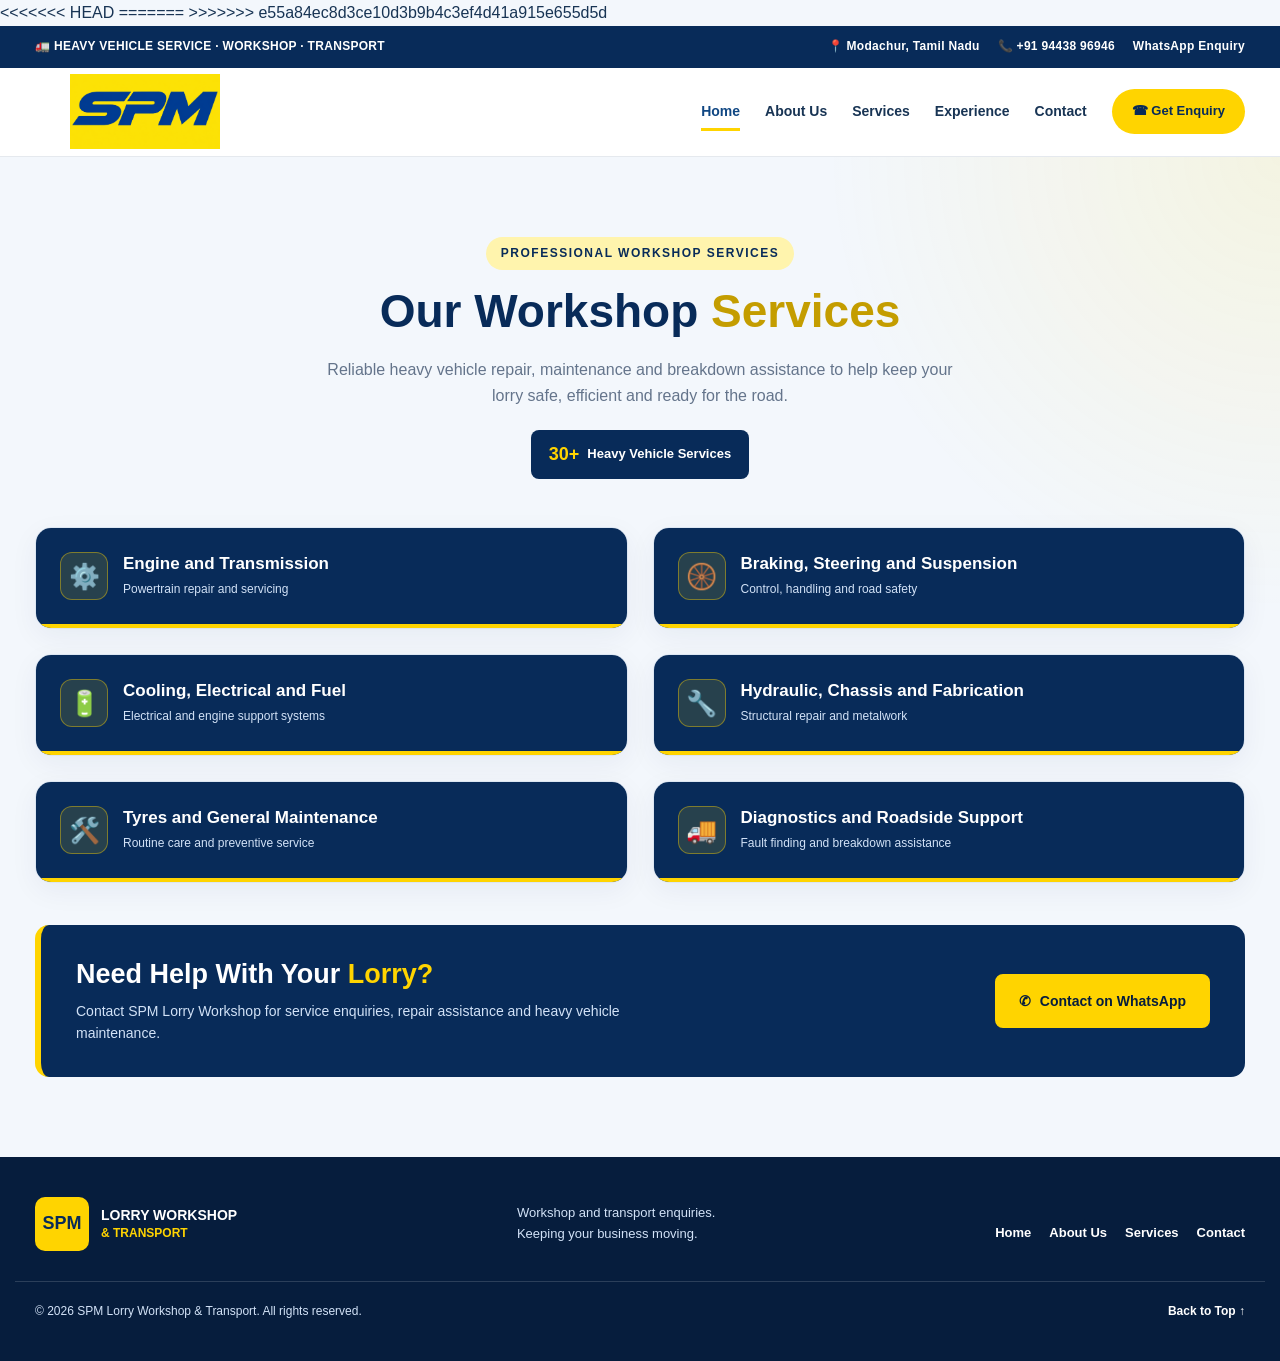
==== commit db4072d2: "Resolved merge conflicts" ====
--- a/service.html
+++ b/service.html
@@ -6,14 +6,18 @@
   <meta name="viewport" content="width=device-width, initial-scale=1.0">
 
   <title>Our Workshop Services | SPM Lorry Workshop & Transport</title>
-
+  <link rel="icon" type="images/png" href="icon_spm.png"> 
   <meta name="description"
     content="Explore heavy commercial vehicle repair, engine servicing, brake repair, electrical work, fabrication and roadside breakdown assistance at SPM Lorry Workshop, Modachur, Tamil Nadu.">
 
   <meta name="theme-color" content="#082b59">
 
   <!-- Website Tab Icon -->
-  <link rel="icon" type="images/png" href="logo.png">
+<<<<<<< HEAD
+  <link rel="icon" type="image/png" href="logo.png">
+=======
+ <link rel="icon" href="images/icon_spm.png" type="image/png">
+>>>>>>> e55a84ec8d3ce10d3b9b4c3ef4d41a915e655d5d
 
   <!-- External CSS -->
   <link rel="stylesheet" href="style.css">
@@ -1098,11 +1102,9 @@
             </header>
 
             <ol class="service-list" start="28">
-
               <li><span class="service-check">✓</span><span>Vehicle Inspection and Fault Diagnosis</span></li>
               <li><span class="service-check">✓</span><span>On-Site Lorry Repair</span></li>
               <li><span class="service-check">✓</span><span>Heavy Vehicle Breakdown Assistance</span></li>
-
             </ol>
 
           </article>
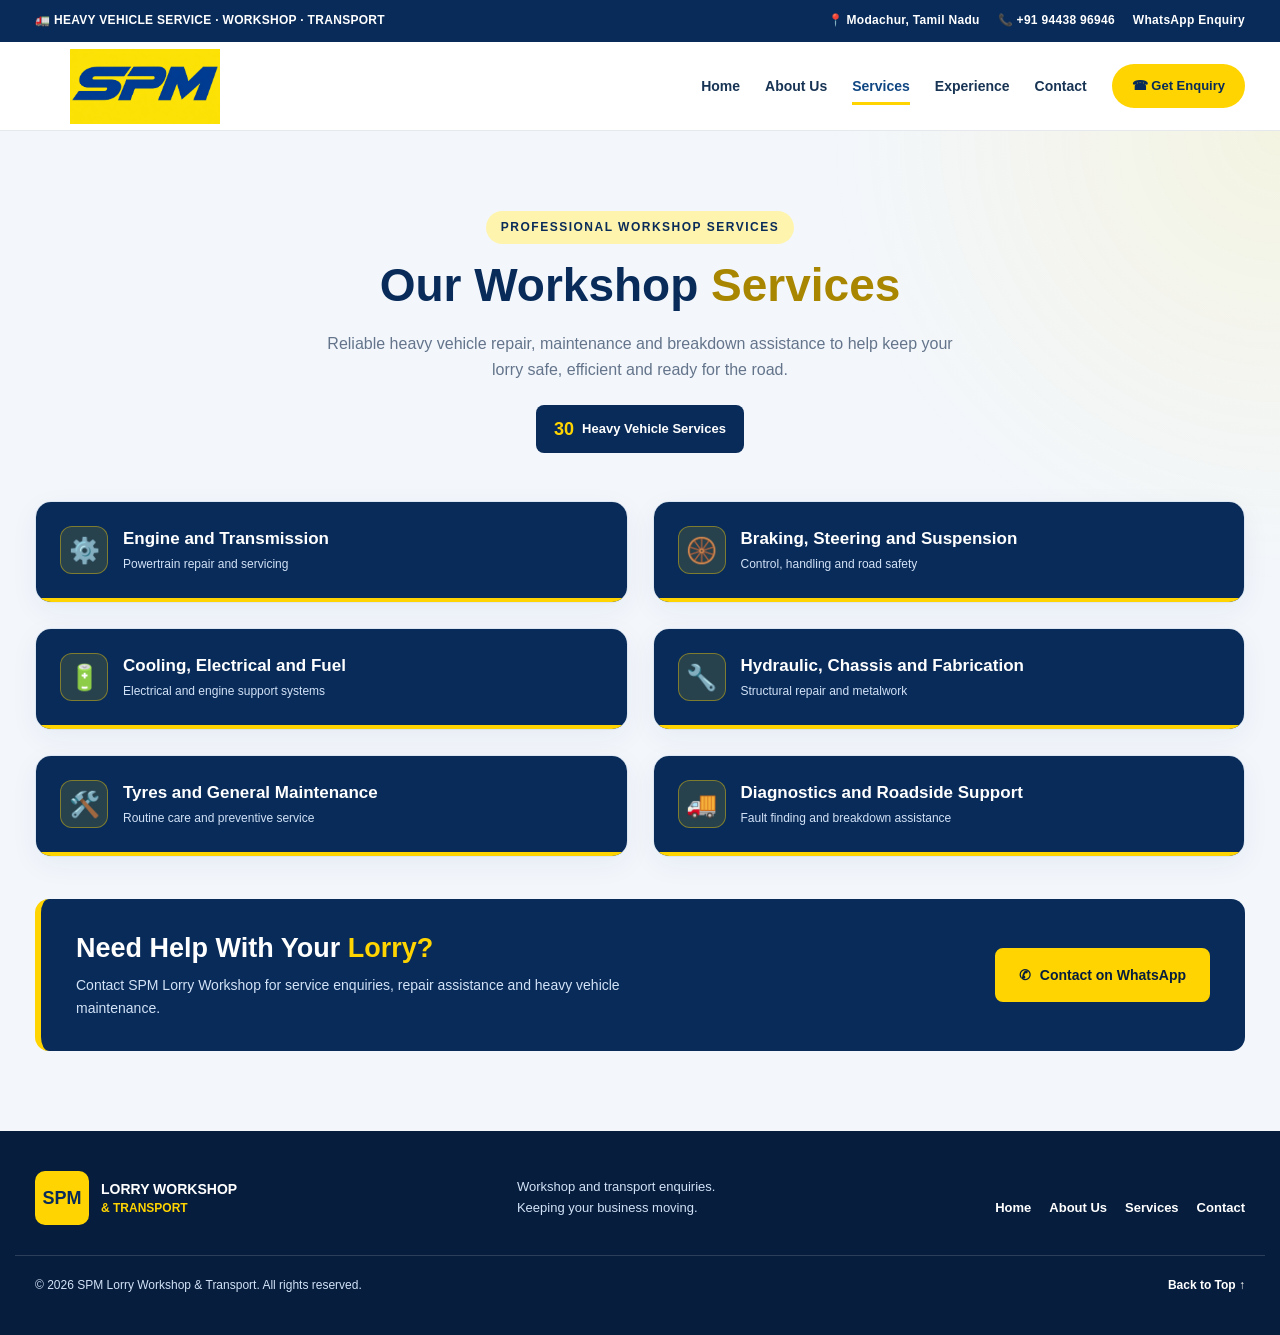
==== commit 66c0b6c8: "update the code" ====
--- a/service.html
+++ b/service.html
@@ -5,28 +5,19 @@
   <meta charset="UTF-8">
   <meta name="viewport" content="width=device-width, initial-scale=1.0">
 
-  <title>Our Workshop Services | SPM Lorry Workshop & Transport</title>
-  <link rel="icon" type="images/png" href="icon_spm.png"> 
+  <title>Our Workshop Services | SPM Lorry Workshop &amp; Transport</title>
+
+  <!-- Website Tab Icon: keep only one favicon -->
+  <link rel="icon" type="image/png" href="images/icon_spm.png">
+
   <meta name="description"
-    content="Explore heavy commercial vehicle repair, engine servicing, brake repair, electrical work, fabrication and roadside breakdown assistance at SPM Lorry Workshop, Modachur, Tamil Nadu.">
+    content="Explore 30 heavy vehicle workshop services, including engine repair, brake servicing, electrical work, fabrication and roadside breakdown assistance at SPM Lorry Workshop, Modachur, Tamil Nadu.">
 
   <meta name="theme-color" content="#082b59">
 
-  <!-- Website Tab Icon -->
-<<<<<<< HEAD
-  <link rel="icon" type="image/png" href="logo.png">
-=======
- <link rel="icon" href="images/icon_spm.png" type="image/png">
->>>>>>> e55a84ec8d3ce10d3b9b4c3ef4d41a915e655d5d
-
-  <!-- External CSS -->
   <link rel="stylesheet" href="style.css">
 
   <style>
-    /* =========================================
-       ROOT VARIABLES AND RESET
-    ========================================= */
-
     :root {
       --navy: #082b59;
       --navy-dark: #061d3d;
@@ -62,8 +53,8 @@
       text-decoration: none;
     }
 
-    button,
-    a {
+    a,
+    button {
       -webkit-tap-highlight-color: transparent;
     }
 
@@ -71,13 +62,10 @@
       width: 100%;
       max-width: 1250px;
       margin: 0 auto;
-      padding-left: 20px;
-      padding-right: 20px;
-    }
-
-    /* =========================================
-       TOP BAR
-    ========================================= */
+      padding: 0 20px;
+    }
+
+    /* TOP BAR */
 
     .topbar {
       background: var(--navy);
@@ -100,17 +88,15 @@
     }
 
     .topbar-contact a {
+      white-space: nowrap;
       transition: color 0.25s ease;
-      white-space: nowrap;
     }
 
     .topbar-contact a:hover {
       color: var(--yellow);
     }
 
-    /* =========================================
-       HEADER AND NAVIGATION
-    ========================================= */
+    /* HEADER */
 
     .header {
       position: sticky;
@@ -122,6 +108,7 @@
     }
 
     .navbar {
+      position: relative;
       min-height: 88px;
       display: flex;
       align-items: center;
@@ -191,7 +178,7 @@
       font-weight: 800;
       white-space: nowrap;
       transition: transform 0.25s ease,
-                  box-shadow 0.25s ease;
+        box-shadow 0.25s ease;
     }
 
     .nav-cta:hover {
@@ -220,9 +207,7 @@
       transition: transform 0.2s ease;
     }
 
-    /* =========================================
-       WORKSHOP SERVICES SECTION
-    ========================================= */
+    /* SERVICES SECTION */
 
     .workshop-services {
       padding: 80px 0;
@@ -263,7 +248,7 @@
     }
 
     .section-header h1 span {
-      color: #c49d00;
+      color: #a98600;
     }
 
     .section-header > p {
@@ -292,9 +277,7 @@
       font-size: 18px;
     }
 
-    /* =========================================
-       SERVICES GRID
-    ========================================= */
+    /* SERVICES GRID */
 
     .services-grid {
       display: grid;
@@ -302,10 +285,6 @@
       gap: 25px;
       align-items: stretch;
     }
-
-    /* =========================================
-       SERVICE CATEGORY CARDS
-    ========================================= */
 
     .service-category {
       overflow: hidden;
@@ -314,8 +293,8 @@
       border-radius: 16px;
       box-shadow: 0 8px 28px rgba(8, 43, 89, 0.055);
       transition: transform 0.3s ease,
-                  box-shadow 0.3s ease,
-                  border-color 0.3s ease;
+        box-shadow 0.3s ease,
+        border-color 0.3s ease;
     }
 
     .service-category:hover {
@@ -365,13 +344,12 @@
       font-size: 12px;
     }
 
-    /* =========================================
-       SERVICE LIST
-    ========================================= */
+    /* SERVICE LIST */
 
     .service-list {
       list-style: none;
       padding: 13px 24px 20px;
+      counter-reset: none;
     }
 
     .service-list li {
@@ -408,9 +386,7 @@
       font-weight: 900;
     }
 
-    /* =========================================
-       WHATSAPP CONTACT BANNER
-    ========================================= */
+    /* CONTACT BANNER */
 
     .workshop-cta {
       display: flex;
@@ -459,7 +435,7 @@
       font-size: 14px;
       font-weight: 800;
       transition: background 0.25s ease,
-                  color 0.25s ease;
+        color 0.25s ease;
     }
 
     .cta-button:hover {
@@ -467,9 +443,7 @@
       color: var(--yellow);
     }
 
-    /* =========================================
-       FOOTER
-    ========================================= */
+    /* FOOTER */
 
     .footer {
       padding-top: 40px;
@@ -487,6 +461,8 @@
     }
 
     .footer-brand {
+      display: inline-flex;
+      align-items: center;
       gap: 12px;
     }
 
@@ -553,9 +529,7 @@
       font-weight: 700;
     }
 
-    /* =========================================
-       TABLET RESPONSIVE
-    ========================================= */
+    /* TABLET */
 
     @media (max-width: 1000px) {
       .navbar {
@@ -589,6 +563,8 @@
         gap: 8px 14px;
       }
     }
+
+    /* MOBILE NAVIGATION */
 
     @media (max-width: 800px) {
       .menu-toggle {
@@ -654,9 +630,7 @@
       }
     }
 
-    /* =========================================
-       MOBILE RESPONSIVE
-    ========================================= */
+    /* SMALL MOBILE */
 
     @media (max-width: 600px) {
       .container {
@@ -676,6 +650,7 @@
 
       .topbar-contact {
         justify-content: flex-start;
+        flex-wrap: wrap;
         font-size: 11px;
       }
 
@@ -755,10 +730,6 @@
       }
     }
 
-    /* =========================================
-       SMALL MOBILE
-    ========================================= */
-
     @media (max-width: 360px) {
       .brand img {
         width: 150px;
@@ -795,9 +766,7 @@
       }
     }
 
-    /* =========================================
-       ACCESSIBILITY
-    ========================================= */
+    /* ACCESSIBILITY */
 
     a:focus-visible,
     button:focus-visible {
@@ -822,9 +791,7 @@
 
 <body id="home">
 
-  <!-- =========================================
-       TOP BAR
-  ========================================= -->
+  <!-- TOP BAR -->
 
   <div class="topbar">
     <div class="container topbar-content">
@@ -832,7 +799,7 @@
       <p>🚛 HEAVY VEHICLE SERVICE · WORKSHOP · TRANSPORT</p>
 
       <div class="topbar-contact">
-        <span>📍 Modachur, Tamil Nadu</span>
+         <a href="https://www.google.com/maps/place/S.P.M+Lorry+Workshop/@11.4162478,77.431766,740m/data=!3m2!1e3!4b1!4m6!3m5!1s0x3ba917005aa856c9:0xae82d59c494c761!8m2!3d11.4162426!4d77.4343409!16s%2Fg%2F11wy0bgy2m?entry=ttu&g_ep=EgoyMDI2MTAyMC4wIKXMDSoASAFQAw%3D%3D" target="_blank" rel="noopener noreferrer">📍 Modachur, Tamil Nadu</a>
 
         <a href="tel:+919443896946">
           📞 +91 94438 96946
@@ -849,14 +816,12 @@
     </div>
   </div>
 
-  <!-- =========================================
-       WEBSITE HEADER
-  ========================================= -->
+  <!-- WEBSITE HEADER -->
 
   <header class="header">
     <div class="container navbar">
 
-      <a href="#home" class="brand" aria-label="SPM home">
+      <a href="index.html" class="brand" aria-label="SPM home">
         <img
           src="images/logo.png"
           alt="SPM Lorry Workshop and Transport logo">
@@ -877,10 +842,10 @@
 
       <nav class="nav-menu" id="navMenu" aria-label="Main navigation">
 
-        <a class="nav-link active" href="index.html">Home</a>
-        <a class="nav-link" href="#about">About Us</a>
-        <a class="nav-link" href="#services">Services</a>
-        <a class="nav-link" href="#experience">Experience</a>
+        <a class="nav-link" href="index.html">Home</a>
+        <a class="nav-link" href="index.html#about">About Us</a>
+        <a class="nav-link active" href="#services" aria-current="page">Services</a>
+        <a class="nav-link" href="index.html#experience">Experience</a>
         <a class="nav-link" href="#contact">Contact</a>
 
         <a
@@ -896,19 +861,12 @@
     </div>
   </header>
 
-  <!-- =========================================
-       MAIN CONTENT
-  ========================================= -->
+  <!-- MAIN CONTENT -->
 
   <main>
 
-    <!-- WORKSHOP SERVICES -->
-
     <section class="workshop-services" id="services">
-
       <div class="container">
-
-        <!-- SECTION HEADING -->
 
         <div class="section-header">
 
@@ -927,35 +885,26 @@
           </p>
 
           <div class="service-count">
-            <strong>30+</strong>
+            <strong>30</strong>
             Heavy Vehicle Services
           </div>
 
         </div>
 
-        <!-- SERVICE CATEGORY GRID -->
-
         <div class="services-grid">
 
-          <!-- 01 ENGINE AND TRANSMISSION -->
+          <!-- 01: ENGINE AND TRANSMISSION -->
 
           <article class="service-category">
-
             <header class="category-header">
-
-              <div class="category-icon" aria-hidden="true">
-                ⚙️
-              </div>
-
+              <div class="category-icon" aria-hidden="true">⚙️</div>
               <div class="category-heading">
                 <h2>Engine and Transmission</h2>
                 <p>Powertrain repair and servicing</p>
               </div>
-
             </header>
 
             <ol class="service-list" start="1">
-
               <li><span class="service-check">✓</span><span>Heavy Commercial Vehicle Repair</span></li>
               <li><span class="service-check">✓</span><span>Lorry Engine Repair</span></li>
               <li><span class="service-check">✓</span><span>Engine Overhauling and Reconditioning</span></li>
@@ -963,59 +912,41 @@
               <li><span class="service-check">✓</span><span>Clutch Repair and Replacement</span></li>
               <li><span class="service-check">✓</span><span>Differential Repair and Servicing</span></li>
               <li><span class="service-check">✓</span><span>Axle Repair and Replacement</span></li>
-
             </ol>
-
           </article>
 
-          <!-- 02 BRAKING, STEERING AND SUSPENSION -->
+          <!-- 02: BRAKING, STEERING AND SUSPENSION -->
 
           <article class="service-category">
-
             <header class="category-header">
-
-              <div class="category-icon" aria-hidden="true">
-                🛞
-              </div>
-
+              <div class="category-icon" aria-hidden="true">🛞</div>
               <div class="category-heading">
                 <h2>Braking, Steering and Suspension</h2>
                 <p>Control, handling and road safety</p>
               </div>
-
             </header>
 
             <ol class="service-list" start="8">
-
               <li><span class="service-check">✓</span><span>Brake System Repair and Servicing</span></li>
               <li><span class="service-check">✓</span><span>Air Brake System Repair</span></li>
               <li><span class="service-check">✓</span><span>Suspension System Repair</span></li>
               <li><span class="service-check">✓</span><span>Steering System Repair</span></li>
               <li><span class="service-check">✓</span><span>Wheel Alignment and Balancing</span></li>
-
             </ol>
-
           </article>
 
-          <!-- 03 COOLING, ELECTRICAL AND FUEL -->
+          <!-- 03: COOLING, ELECTRICAL AND FUEL -->
 
           <article class="service-category">
-
             <header class="category-header">
-
-              <div class="category-icon" aria-hidden="true">
-                🔋
-              </div>
-
+              <div class="category-icon" aria-hidden="true">🔋</div>
               <div class="category-heading">
                 <h2>Cooling, Electrical and Fuel</h2>
                 <p>Electrical and engine support systems</p>
               </div>
-
             </header>
 
             <ol class="service-list" start="13">
-
               <li><span class="service-check">✓</span><span>Radiator and Cooling System Repair</span></li>
               <li><span class="service-check">✓</span><span>Vehicle Electrical System Repair</span></li>
               <li><span class="service-check">✓</span><span>Battery Testing and Replacement</span></li>
@@ -1023,82 +954,56 @@
               <li><span class="service-check">✓</span><span>Diesel Fuel Injection System Servicing</span></li>
               <li><span class="service-check">✓</span><span>Fuel Pump Repair and Servicing</span></li>
               <li><span class="service-check">✓</span><span>Air Compressor Repair and Servicing</span></li>
-
             </ol>
-
           </article>
 
-          <!-- 04 HYDRAULIC, CHASSIS AND FABRICATION -->
+          <!-- 04: HYDRAULIC, CHASSIS AND FABRICATION -->
 
           <article class="service-category">
-
             <header class="category-header">
-
-              <div class="category-icon" aria-hidden="true">
-                🔧
-              </div>
-
+              <div class="category-icon" aria-hidden="true">🔧</div>
               <div class="category-heading">
                 <h2>Hydraulic, Chassis and Fabrication</h2>
                 <p>Structural repair and metalwork</p>
               </div>
-
             </header>
 
             <ol class="service-list" start="20">
-
               <li><span class="service-check">✓</span><span>Hydraulic System Repair</span></li>
               <li><span class="service-check">✓</span><span>Chassis Repair and Reinforcement</span></li>
               <li><span class="service-check">✓</span><span>Welding and Metal Fabrication</span></li>
-
             </ol>
-
           </article>
 
-          <!-- 05 TYRES AND GENERAL MAINTENANCE -->
+          <!-- 05: TYRES AND GENERAL MAINTENANCE -->
 
           <article class="service-category">
-
             <header class="category-header">
-
-              <div class="category-icon" aria-hidden="true">
-                🛠️
-              </div>
-
+              <div class="category-icon" aria-hidden="true">🛠️</div>
               <div class="category-heading">
                 <h2>Tyres and General Maintenance</h2>
                 <p>Routine care and preventive service</p>
               </div>
-
             </header>
 
             <ol class="service-list" start="23">
-
               <li><span class="service-check">✓</span><span>Tyre Replacement and Puncture Repair</span></li>
               <li><span class="service-check">✓</span><span>Engine Oil Change and Lubrication</span></li>
               <li><span class="service-check">✓</span><span>Preventive Maintenance and Inspection</span></li>
               <li><span class="service-check">✓</span><span>Periodic Lorry Servicing</span></li>
               <li><span class="service-check">✓</span><span>Spare Parts Replacement</span></li>
-
             </ol>
-
           </article>
 
-          <!-- 06 DIAGNOSTICS AND ROADSIDE SUPPORT -->
+          <!-- 06: DIAGNOSTICS AND ROADSIDE SUPPORT -->
 
           <article class="service-category">
-
             <header class="category-header">
-
-              <div class="category-icon" aria-hidden="true">
-                🚚
-              </div>
-
+              <div class="category-icon" aria-hidden="true">🚚</div>
               <div class="category-heading">
                 <h2>Diagnostics and Roadside Support</h2>
                 <p>Fault finding and breakdown assistance</p>
               </div>
-
             </header>
 
             <ol class="service-list" start="28">
@@ -1106,7 +1011,6 @@
               <li><span class="service-check">✓</span><span>On-Site Lorry Repair</span></li>
               <li><span class="service-check">✓</span><span>Heavy Vehicle Breakdown Assistance</span></li>
             </ol>
-
           </article>
 
         </div>
@@ -1116,7 +1020,6 @@
         <section class="workshop-cta" id="contact">
 
           <div class="cta-content">
-
             <h2>
               Need Help With Your <span>Lorry?</span>
             </h2>
@@ -1125,7 +1028,6 @@
               Contact SPM Lorry Workshop for service enquiries,
               repair assistance and heavy vehicle maintenance.
             </p>
-
           </div>
 
           <a
@@ -1137,26 +1039,22 @@
 
             <span aria-hidden="true">✆</span>
             Contact on WhatsApp
-
           </a>
 
         </section>
 
       </div>
-
     </section>
 
   </main>
 
-  <!-- =========================================
-       FOOTER
-  ========================================= -->
+  <!-- FOOTER -->
 
   <footer class="footer" id="footer">
 
     <div class="container footer-main">
 
-      <a class="footer-brand" href="#home" aria-label="SPM home">
+      <a class="footer-brand" href="index.html" aria-label="SPM home">
 
         <span class="brand-mark">SPM</span>
 
@@ -1174,12 +1072,10 @@
       </p>
 
       <nav class="footer-links" aria-label="Footer navigation">
-
         <a href="index.html">Home</a>
-        <a href="#about">About Us</a>
+        <a href="index.html#about">About Us</a>
         <a href="#services">Services</a>
         <a href="#contact">Contact</a>
-
       </nav>
 
     </div>
@@ -1197,12 +1093,10 @@
 
   </footer>
 
-  <!-- =========================================
-       JAVASCRIPT
-  ========================================= -->
+  <!-- JAVASCRIPT -->
 
   <script>
-    // Automatically update the copyright year
+    // Automatically update copyright year
     const yearElement = document.getElementById("year");
 
     if (yearElement) {
@@ -1217,29 +1111,50 @@
       menuToggle.addEventListener("click", function () {
         const isOpen = navMenu.classList.toggle("is-open");
 
-        menuToggle.setAttribute("aria-expanded", String(isOpen));
+        menuToggle.setAttribute(
+          "aria-expanded",
+          String(isOpen)
+        );
 
         menuToggle.setAttribute(
           "aria-label",
-          isOpen ? "Close navigation menu" : "Open navigation menu"
+          isOpen
+            ? "Close navigation menu"
+            : "Open navigation menu"
         );
       });
 
-      // Close the mobile menu after selecting a link
+      // Close the menu after clicking a navigation link
       navMenu.querySelectorAll("a").forEach(function (link) {
         link.addEventListener("click", function () {
           navMenu.classList.remove("is-open");
-          menuToggle.setAttribute("aria-expanded", "false");
-          menuToggle.setAttribute("aria-label", "Open navigation menu");
+
+          menuToggle.setAttribute(
+            "aria-expanded",
+            "false"
+          );
+
+          menuToggle.setAttribute(
+            "aria-label",
+            "Open navigation menu"
+          );
         });
       });
 
-      // Close the mobile menu when returning to desktop width
+      // Reset menu when returning to desktop width
       window.addEventListener("resize", function () {
         if (window.innerWidth > 800) {
           navMenu.classList.remove("is-open");
-          menuToggle.setAttribute("aria-expanded", "false");
-          menuToggle.setAttribute("aria-label", "Open navigation menu");
+
+          menuToggle.setAttribute(
+            "aria-expanded",
+            "false"
+          );
+
+          menuToggle.setAttribute(
+            "aria-label",
+            "Open navigation menu"
+          );
         }
       });
     }
